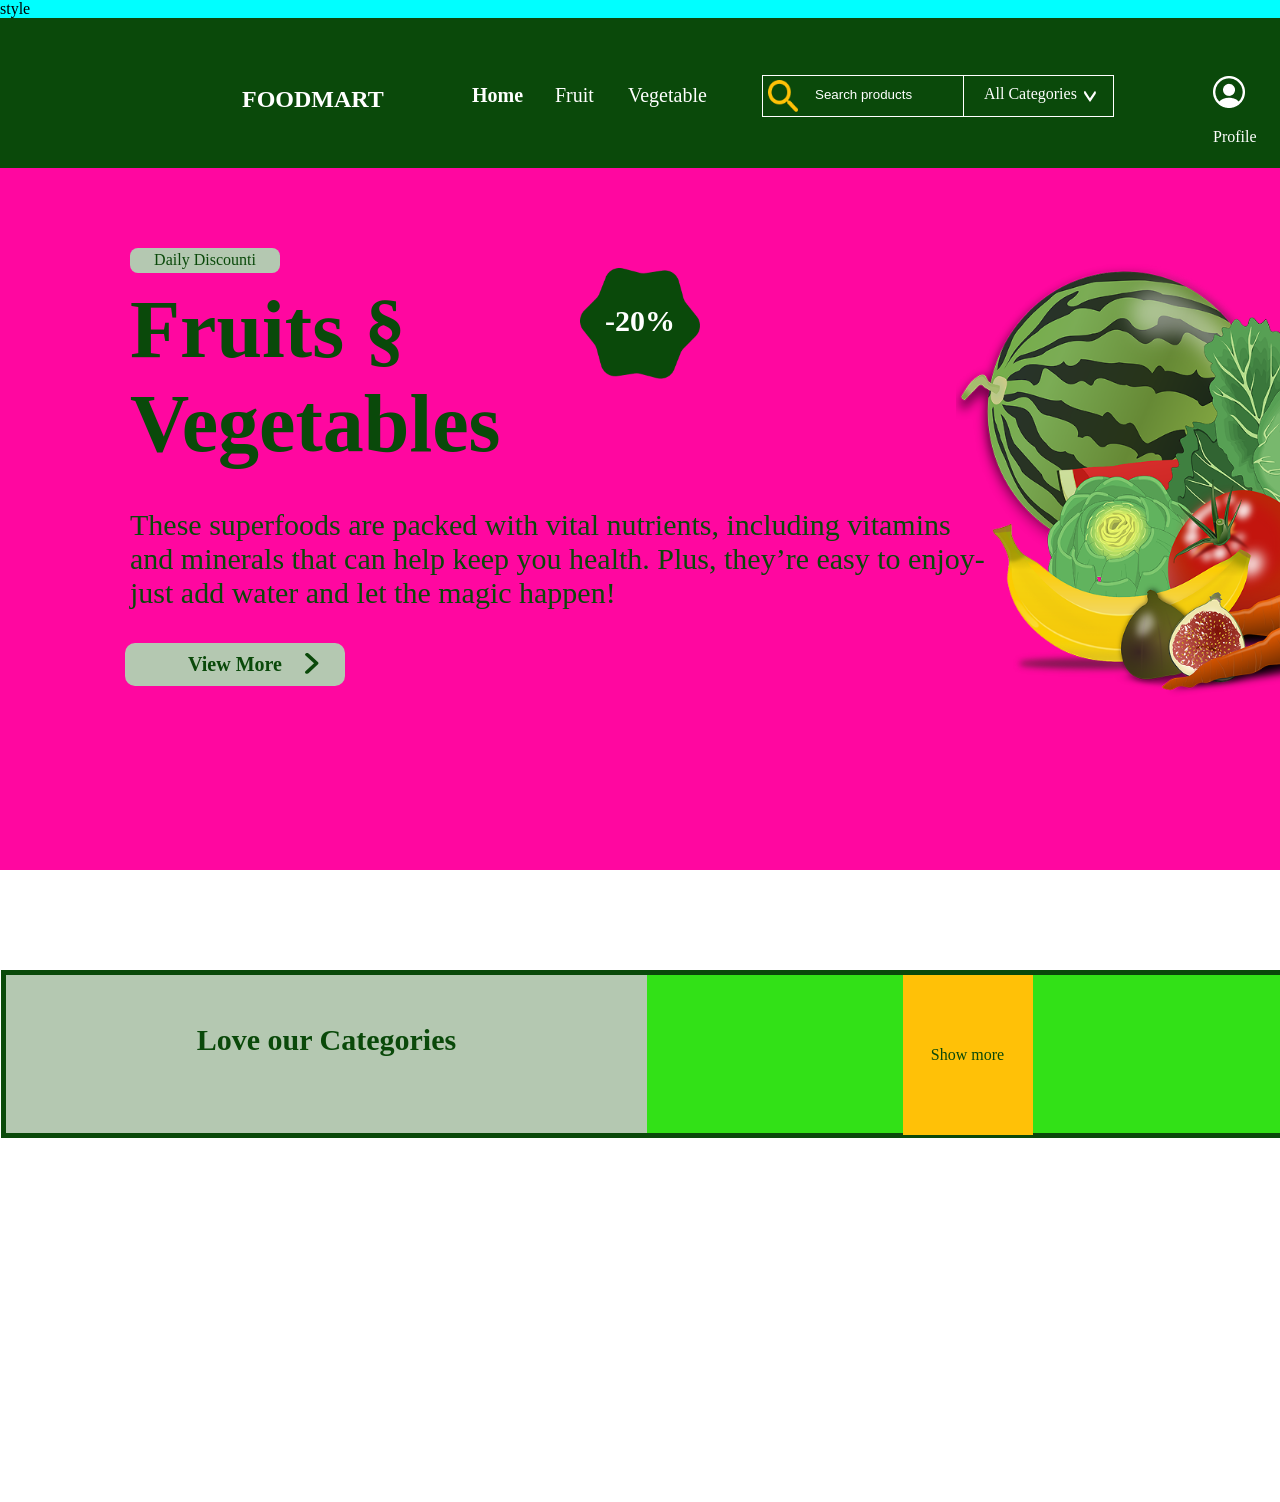
==== index.html @ 8109c74b "secpnd commit" ====
<!DOCTYPE html>
<html lang="en">

<head>
    <meta charset="UTF-8">
    <meta name="viewport" content="width=device-width, initial-scale=1.0">
    <title>Document</title>
    <link rel="stylesheet" href="style.css">
</head>
style
<body>
    <div class="container">
        <nav>
            <h1>FOODMART</h1>
            <ul>
                <li class="Home">Home</li>
                <li class="Fruit">Fruit</li>
                <li class="Vegetable">Vegetable</li>
                <div class="search-container">
                    <div class="input-and-search">
                        <img class="inputimg" src="/img/Vector.png" alt="">
                        <input class="search" type="search" placeholder="Search products" id="search" name="search">
                    </div>
                    <div class="muneinpuyt">
                        <p>All Categories</p>
                        <svg width="12" height="13" viewBox="0 0 14 13" fill="none" xmlns="http://www.w3.org/2000/svg">
                            <path
                                d="M6.91224 12.5439C6.68156 12.5447 6.45801 12.3989 6.28038 12.1318L0.35666 3.17349C0.155039 2.86938 0.0282475 2.43237 0.00417771 1.95861C-0.0198921 1.48484 0.0607316 1.01313 0.228312 0.647243C0.395893 0.281355 0.636703 0.0512618 0.897768 0.00758147C1.15883 -0.0360989 1.41877 0.110211 1.62039 0.414326L6.91224 8.44099L12.2041 0.700994C12.3051 0.552168 12.4213 0.441027 12.546 0.373962C12.6708 0.306897 12.8016 0.285229 12.9309 0.310203C13.0603 0.335178 13.1857 0.406301 13.2998 0.519488C13.414 0.632674 13.5147 0.785691 13.5962 0.969743C13.6866 1.15396 13.7551 1.37009 13.7973 1.60457C13.8396 1.83905 13.8547 2.08684 13.8417 2.33241C13.8287 2.57798 13.7879 2.81605 13.7219 3.03169C13.6559 3.24732 13.566 3.43589 13.458 3.58558L7.53424 12.2393C7.3515 12.4642 7.13251 12.5714 6.91224 12.5439Z"
                                fill="white" />
                        </svg>

                    </div>
                    <div class="item">
                        <div class="item1">
                            <img src="/img/Group.png" alt="">
                            <br>
                            <p>Profile</p>
                        </div>
                        <div class="item2">
                            <img src="/img/🦆 icon _hurt_.png" alt="">
                            <br>
                            <p>Wishlist</p>
                        </div>
                        <div class="item3">
                            <img src="/img/🦆 icon _shopping-cart_@2x.png" alt="">
                            <br>
                            <p>My Cart</p>
                        </div>

                    </div>
                </div>
            </ul>




        </nav>
    </div>
    <div class="main">
        <span class="DailyDiscounti">Daily Discounti</span>

        <h1>Fruits §
            Vegetables</h1>
        <p>These superfoods are packed with vital nutrients, including vitamins
            and minerals that can help keep you health. Plus, they’re easy to
            enjoy-just add water and let the magic happen!</p>
        <img class="img1" src="/img/0add2098-7fbb-4bd6-906d-68d7bfe42897 1.png" alt="">
        <img class="img2" src="/img/Star 1.png" alt="">
        <span class="ddte">-20%</span>
        <div class="butten">
            <span>View More</span>
            <svg width="14" height="21" viewBox="0 0 14 21" fill="none" xmlns="http://www.w3.org/2000/svg">
                <path
                    d="M13.4493 10.2884C13.455 10.6345 13.302 10.9716 13.0167 11.2411L3.44724 20.2292C3.12239 20.5351 2.65218 20.7303 2.14004 20.7717C1.62791 20.8131 1.1158 20.6974 0.716386 20.45C0.316968 20.2026 0.0629558 19.8439 0.0102277 19.4526C-0.0425005 19.0614 0.110375 18.6698 0.435224 18.3638L9.00975 10.3342L0.523913 2.48031C0.360761 2.33044 0.23807 2.15733 0.162891 1.97092C0.0877127 1.78451 0.0615291 1.58848 0.0858453 1.3941C0.110162 1.19972 0.184497 1.01082 0.304582 0.838258C0.424666 0.665694 0.588131 0.51287 0.78558 0.38857C0.983025 0.250851 1.21545 0.145694 1.46829 0.0796868C1.72112 0.0136794 1.98893 -0.0117527 2.25492 0.00497873C2.52091 0.0217082 2.77936 0.0802426 3.01408 0.176919C3.24879 0.273593 3.45472 0.406322 3.61894 0.56679L13.1067 9.35852C13.3539 9.63019 13.4745 9.95759 13.4493 10.2884Z"
                    fill="#0A490A" />
            </svg>

        </div>
    </div>
    <div class="main2">
        <div class="sec">
            <div class="sec1">
                <span> Love our Categories</span>
            </div>
            <div class="sec2">
                <span> Show more</span>
            </div>
        </div>
    </div>
</body>

</html>
---- style.css ----
body{
    width: 100vw;
    height: 100vh;
    margin: 0;
    padding: 0;
    box-sizing: content-box;
    background-color: aqua;
}
nav{
    position: relative;
    width: 100%;
    height: 150px;
    background-color: #0A490A;
}
nav h1{
    width: 138px;
    height: 48px;
    position: absolute;
    top: 49px;
    left: 242px;
    font-family: Kadwa;
    font-weight: 700;
    font-size: 24px;
    line-height: 100%;
    color: #ffffff;
}
ul{
    
    list-style-type: none;
    position: absolute;
    top: 51px;
    left: 432px;

}
li{
    color: #ffffff;
    display: inline-block;
    margin-right: 20px;
}
.Home{
    width: 59px;
    height: 40px;
    font-family: Kadwa;
    font-weight: 700;
    font-size: 20px;
    line-height: 100%;
}
.Fruit{
    width: 49px;
    height: 40px;
    font-family: Kadwa;
    font-weight: 400;
    font-size: 20px;
    line-height: 100%;
}
.Vegetable{
    width: 96px;
    height: 40px;
    font-family: Kadwa;
    font-weight: 400;
    font-size: 20px;
    line-height: 100%;
}
.search-container{
    border: 1px solid #ffffff;
    display: inline-block;
    position: absolute;
    top: -10px;
    left: 330px;
    width: 350px;
    height: 40px;
}
.inputimg{
    width: 30px;
    position: absolute;
    top: 4px;
    left: 5px;
}
.input-and-search{
        width: 170px;
        height: 40px;
}
    
.search{
    position: absolute;
    top: 10px;
    left: 50px;
    outline: none;
    border: none;
    background-color: transparent;
    color: #FFFFFF;
    width: 150px;
}
.search::placeholder{
    color: #FFFFFF;
}
.input-and-search{
    width: 200px;
    height: 40px;
}
.muneinpuyt{
    display: flex;
    position: absolute;
    top: 0px;
    left: 200px;
    width: 150px;
    height: 40px;
    border-left: 1px solid #ffffff;
}
.muneinpuyt p{
    color: #FFFFFF;
    position: absolute;
    top: -7px;
    left: 20px;
    
}
.muneinpuyt svg{
    color: #FFFFFF;
    position: absolute;
    top: 14px;
    left: 120px;
    
}
.item{
    display: flex;
    position: absolute;
    top: 0px;
    left: 450px;
    color: #ffffff;
}
.item1 , .item2 , .item3{
    width: 70px;
    height: 80px;
}
.item3 img{
    width: 32px;
    height: 30px;
}
/* main */
.main{

    position: relative;
    background-color: #FF07A0;
    width: 100%;
    height: 78%;
    

}
.main .DailyDiscounti{

    position: absolute;
    top: 80px;
    left: 130px;
    background-color: #B4C8B1;
    width: 150px;
    height: 25px;
    border-radius: 8px;
    line-height: 23px;
    text-align: center;
    color: #0A490A;
    font-family: Kadwa;
    font-weight: 400;

}
.main h1{
    position: absolute;
    top: 60px;
    left: 130px;
    color: #0A490A;
    width: 540px;
    height: 190px;
    font-family: Kadwa;
    font-weight: 700;
    font-size: 82px;
}
.main p{
    position: absolute;
    top: 310px;
    left: 130px;
    width: 868px;
    height: 126px;
    font-weight: 400;
    font-size: 30px;
    color: #0A490A;
}
.main .img1{
    position: absolute;
    top: 80px;
    left: 956px;
    height: 450px;
}
.mainimg1{
    /* position: absolute;
    top: 80px;
    left: 130px; */
    width: 20px;
}
.iteem20{
    position: absolute;
    top: 80px;
    left: 130px;
    width: 150px;
    height: 25px;
    border-radius: 8px;
    line-height: 23px;
    text-align: center;
    color: #0A490A;
}
.main .img2{
    position: absolute;
    top: 100px;
    left: 580px;
    width: 120px;
}
.main .ddte{
    position: absolute;
    top: 136px;
    left: 605px;
    color: #FFFFFF;
    font-size: 30px;
    font-weight: 700;
}
.butten{
    background-color: #B4C8B1;
    padding: 10px;
    display: inline-block;
    border-radius: 10px;
    width: 200px;
    text-align: center;
    position: absolute;
    top: 475px;
    left: 125px;
}
.butten span{
    color: #0A490A;
    font-weight: 700;
    font-size: 20px;
}
.butten svg{
    position: absolute;
    left: 180px;
}
.main2{
    position: relative;
    background-color: #ffffff;
    width: 100%;
    height: 70%;
    padding: 1px;
}
.main2 .sec{
    position: absolute;
    top: 100px;
    border: 5px solid #0A490A;
    width: 100%;
    height: 25%;
    display: flex;
    text-align: center;
    line-height: 130px;

}
.main2 .sec .sec1{
    width: 50%;
    height: 100%;
    background-color: #B4C8B1;
}
.main2 .sec .sec1 span{
    font-size: 30px;
    color: #0A490A;
    font-weight: bold;
}

.main2 .sec .sec2{
    width: 50%;
    height: 100%;
    background-color: #32e117;
}
.main2 .sec .sec2 span{
    
    color: #0A490A;
    background-color: #FFC107;
    padding: 15px;
    width: 100px;
    display: inline-block;
}
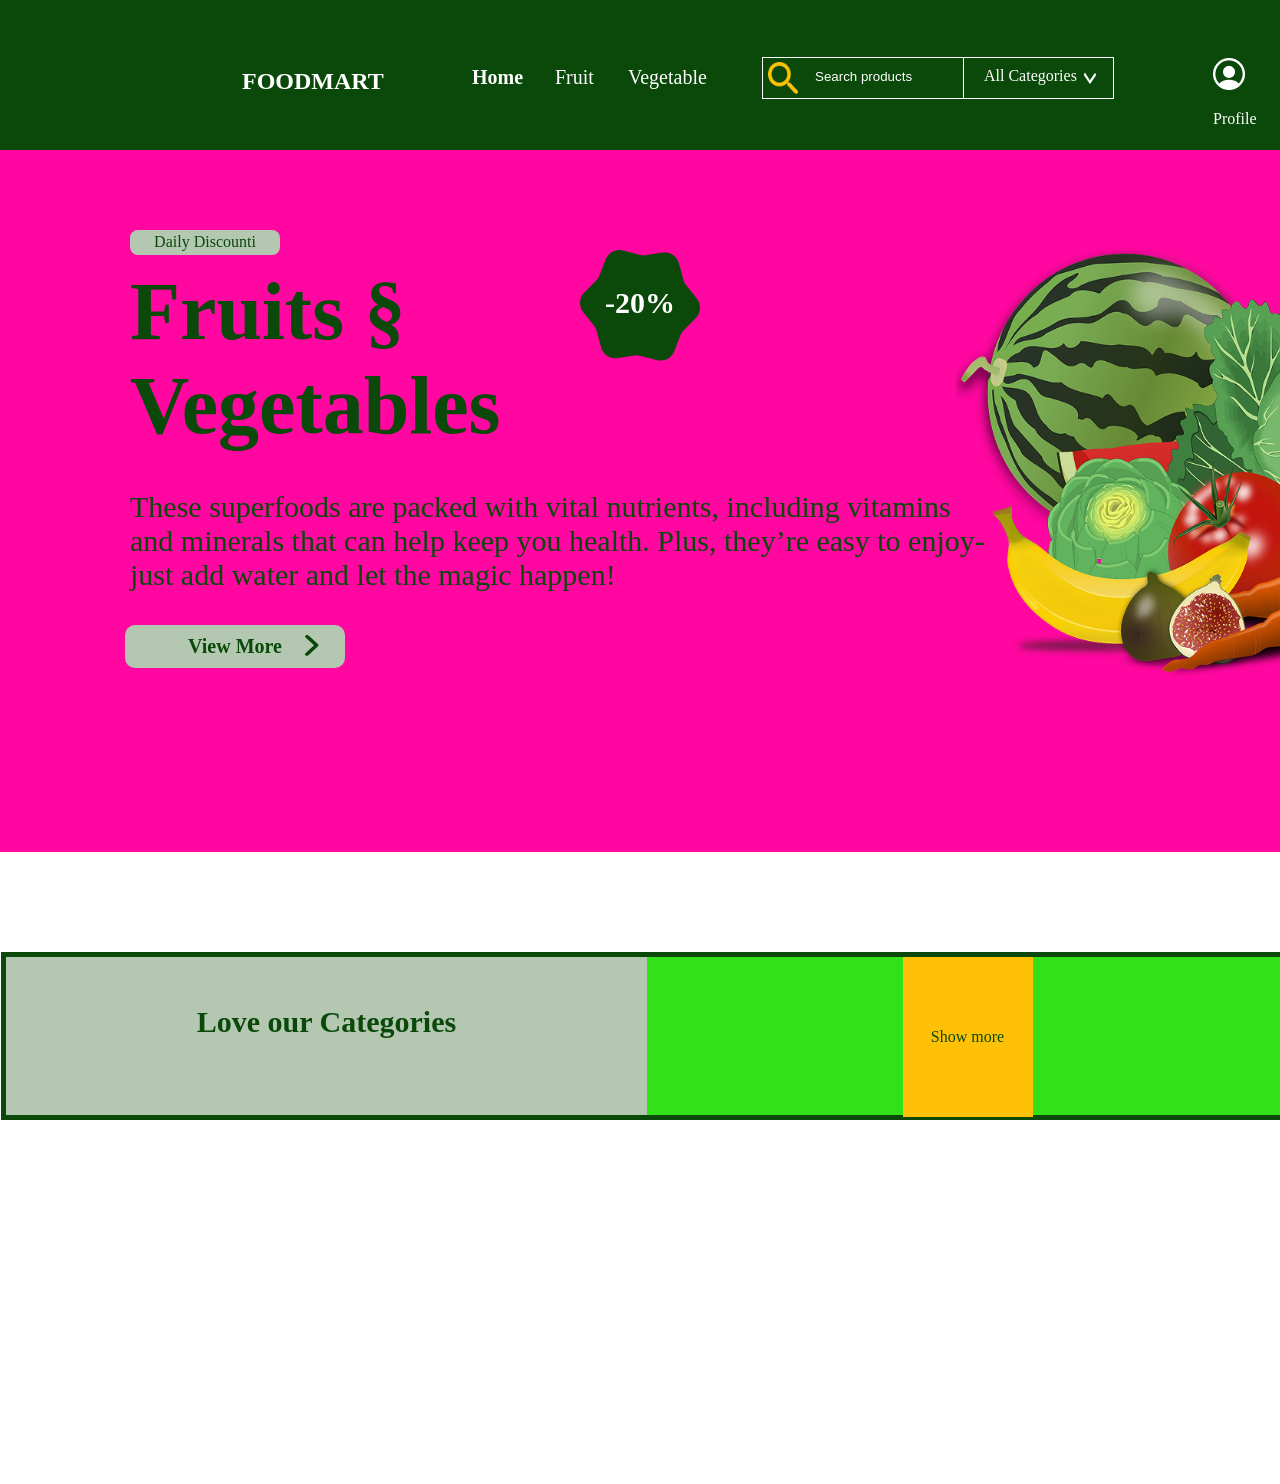
==== commit c8cc65d1: "secpnd commit" ====
--- a/index.html
+++ b/index.html
@@ -7,7 +7,6 @@
     <title>Document</title>
     <link rel="stylesheet" href="style.css">
 </head>
-style
 <body>
     <div class="container">
         <nav>
